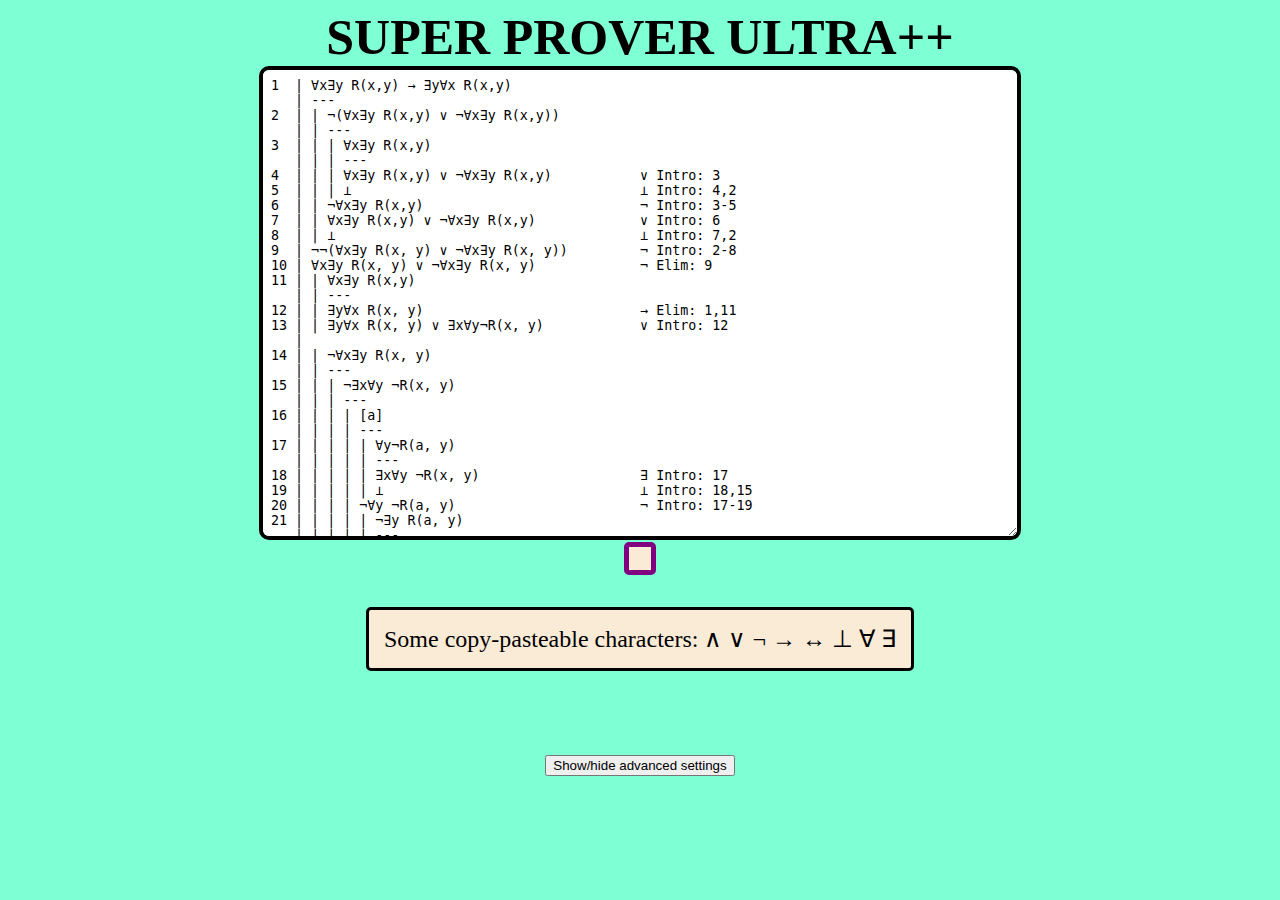
==== index.html @ 8e0d6fb8 "custom variable name list now works!" ====
<html>

<head>
   <meta content="text/html;charset=utf-8" http-equiv="Content-Type" />
</head>

<body style="text-align:center;padding-left:200px;padding-right:200px;background-color: aquamarine;">
   <strong style="font-size:50px;">SUPER PROVER ULTRA++</strong><br>
   <script type="module">
      import init, { check_proof } from './pkg/fitch_proof.js';
      export async function run() {
         await init();

         console.log(document.getElementById("proof-field").value);
         let res = check_proof(document.getElementById("proof-field").value, document.getElementById("allowed-variable-names").value);
         if (res.startsWith("The proof is correct!")) {
            document.getElementById("feedback").style.color = "green";
            document.getElementById("feedback").style.fontWeight = "bold";
         } else if (res.startsWith("Fatal error")) {
            document.getElementById("feedback").style.color = "red";
            document.getElementById("feedback").style.fontWeight = "bold";
         } else {
            document.getElementById("feedback").style.color = "#f05a1f";
            document.getElementById("feedback").style.fontWeight = "bold";
         }
         document.getElementById("feedback").innerText = res;
         console.log(res);
      }

      let advanced_settings_are_visible = false;
      function toggle_show_advanced_settings() {
         advanced_settings_are_visible = !advanced_settings_are_visible;
         document.getElementById("advanced-settings").hidden = !advanced_settings_are_visible;
      }

      document.getElementById("proof-field").onkeyup = run;
      document.getElementById("allowed-variable-names").onkeyup = run;
      document.getElementById("show-unshow-settings-button").onclick = toggle_show_advanced_settings;
      run();
   </script>
   <textarea style="border:4px solid black;border-radius: 10px;padding:8px;" rows=30 cols=90 id="proof-field">
1  | ∀x∃y R(x,y) → ∃y∀x R(x,y)
   | ---
2  | | ¬(∀x∃y R(x,y) ∨ ¬∀x∃y R(x,y))
   | | ---
3  | | | ∀x∃y R(x,y)
   | | | ---
4  | | | ∀x∃y R(x,y) ∨ ¬∀x∃y R(x,y)           ∨ Intro: 3
5  | | | ⊥                                    ⊥ Intro: 4,2
6  | | ¬∀x∃y R(x,y)                           ¬ Intro: 3-5
7  | | ∀x∃y R(x,y) ∨ ¬∀x∃y R(x,y)             ∨ Intro: 6
8  | | ⊥                                      ⊥ Intro: 7,2
9  | ¬¬(∀x∃y R(x, y) ∨ ¬∀x∃y R(x, y))         ¬ Intro: 2-8
10 | ∀x∃y R(x, y) ∨ ¬∀x∃y R(x, y)             ¬ Elim: 9
11 | | ∀x∃y R(x,y)
   | | ---
12 | | ∃y∀x R(x, y)                           → Elim: 1,11
13 | | ∃y∀x R(x, y) ∨ ∃x∀y¬R(x, y)            ∨ Intro: 12
   |
14 | | ¬∀x∃y R(x, y)
   | | ---
15 | | | ¬∃x∀y ¬R(x, y)
   | | | ---
16 | | | | [a]
   | | | | ---
17 | | | | | ∀y¬R(a, y)
   | | | | | ---
18 | | | | | ∃x∀y ¬R(x, y)                    ∃ Intro: 17
19 | | | | | ⊥                                ⊥ Intro: 18,15
20 | | | | ¬∀y ¬R(a, y)                       ¬ Intro: 17-19
21 | | | | | ¬∃y R(a, y)
   | | | | | ---
22 | | | | | | [b]
   | | | | | | ---
23 | | | | | | | R(a,b)
   | | | | | | | ---
24 | | | | | | | ∃y R(a, y)                   ∃ Intro: 23
25 | | | | | | | ⊥                            ⊥ Intro: 24, 21
26 | | | | | | ¬R(a, b)                       ¬ Intro: 23-25
27 | | | | | ∀y ¬R(a, y)                      ∀ Intro: 22-26
28 | | | | | ⊥                                ⊥ Intro: 27,20
29 | | | | ¬¬∃y R(a, y)                       ¬ Intro: 21-28
30 | | | | ∃y R(a, y)                         ¬ Elim: 29
31 | | | ∀x∃y R(x, y)                         ∀ Intro: 16-30
32 | | | ⊥                                    ⊥ Intro: 31,14
33 | | ¬¬∃x∀y ¬R(x, y)                        ¬ Intro: 15-32
34 | | ∃x∀y ¬R(x, y)                          ¬ Elim: 33
35 | | ∃y∀x R(x, y) ∨ ∃x∀y ¬R(x, y)           ∨ Intro: 34
36 | ∃y∀x R(x, y) ∨ ∃x∀y ¬R(x, y)             ∨ Elim: 10, 11-13, 14-35
37 | | ∃x∀y¬R(x, y)
   | | ---
38 | | | [c] ∀y ¬R(c, y)
   | | | ---
39 | | | ∀y¬R(c, y) ∨ ∀y R(y, c)              ∨ Intro: 38
40 | | | ∃x(∀y¬R(x, y) ∨ ∀y R(y, x))          ∃ Intro: 39
41 | | ∃x(∀y¬R(x, y) ∨ ∀y R(y, x))            ∃ Elim: 37, 38-40
   |
42 | | ∃y∀x R(x, y)
   | | ---
43 | | | [d] ∀x R(x, d)
   | | | ---
44 | | | | [e]
   | | | | ---
45 | | | | R(e,d)                             ∀ Elim: 43
46 | | | ∀y R(y, d)                           ∀ Intro: 44-45
47 | | | ∀y¬R(d, y) ∨ ∀y R(y, d)              ∨ Intro: 46
48 | | | ∃x(  ∀y¬R(x, y) ∨ ∀y R(y, x))        ∃ Intro: 47
49 | | ∃x(∀y ¬R(x, y) ∨  ∀y R(y, x))          ∃ Elim: 42, 43-48
50 | ∃x(∀y¬R(x,y) ∨ ∀y R(y,x))                ∨ Elim: 36, 42-49, 37-41
</textarea><br>


   <div id="feedback"
      style="display:inline-block;font-size:20px; border:5px solid purple;border-radius:5px;padding:3mm;margin:2px;background-color: antiquewhite;">
   </div>
   <br>
   <div
      style="border:3px solid black;font-size:24px; margin:8mm;background-color: antiquewhite;display:inline-block;padding:4mm;border-radius: 5px;">
      Some copy-pasteable characters: ∧ ∨ ¬ → ↔ ⊥ ∀ ∃</div>

   <br>
   <br>
   <br>
   <br>

   <button id="show-unshow-settings-button">Show/hide advanced settings</button><br><br>
   <div id="advanced-settings" hidden style="background-color: coral;border: 3px solid black;border-radius: 10px;">Here
      are the advanced settings!
      <br><br>
      List of strings that should be recognized as variables (separated by commas): <input id="allowed-variable-names"
         value="x,y,z,u" />
   </div>
</body>

</html>
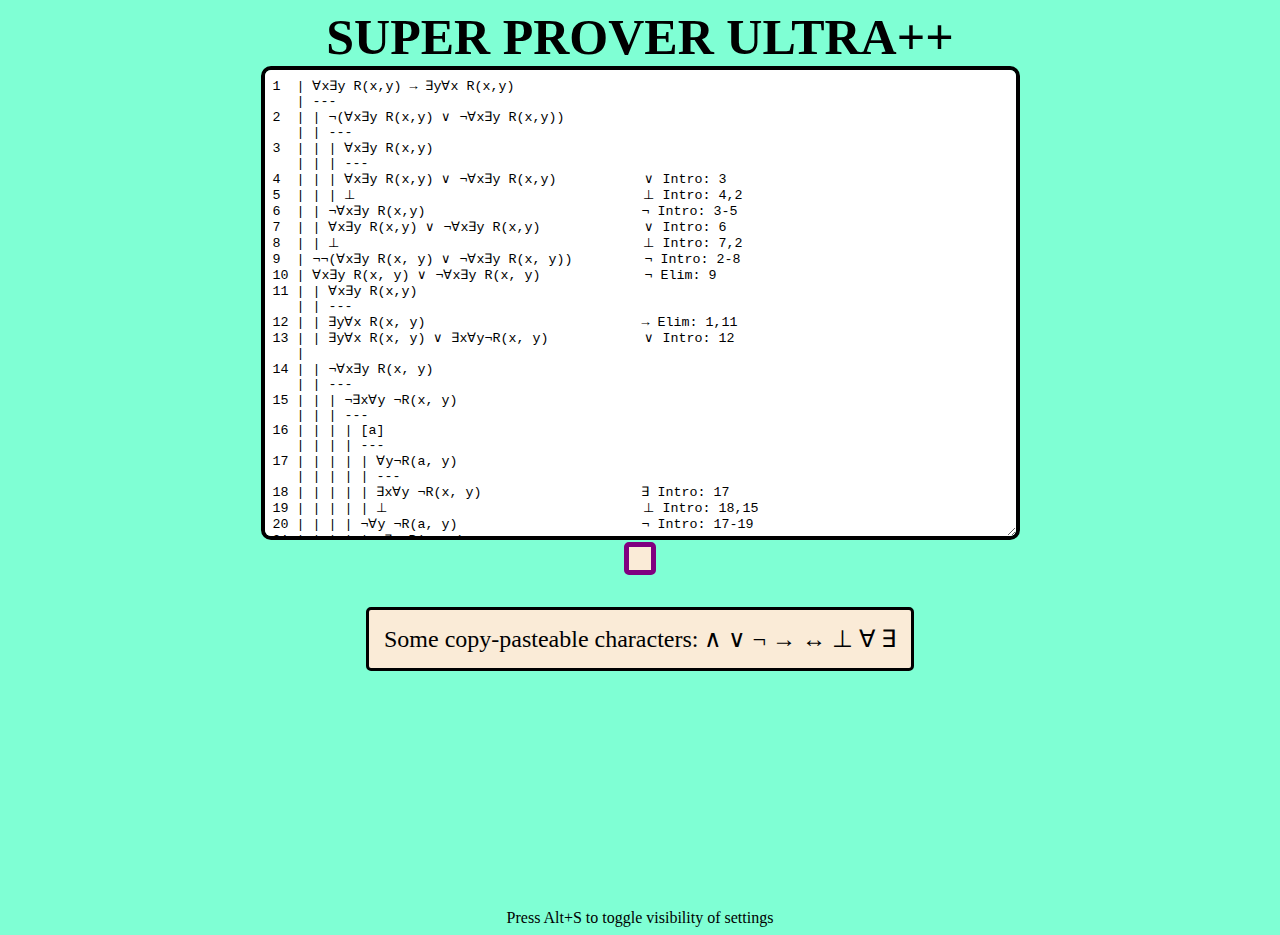
==== commit 2b62df33: "improve settings" ====
--- a/index.html
+++ b/index.html
@@ -30,12 +30,17 @@
       let advanced_settings_are_visible = false;
       function toggle_show_advanced_settings() {
          advanced_settings_are_visible = !advanced_settings_are_visible;
-         document.getElementById("advanced-settings").hidden = !advanced_settings_are_visible;
+         document.getElementById("advanced-settings").style.visibility = advanced_settings_are_visible ? "visible" : "hidden";
       }
+
+      document.addEventListener('keydown', function (event) {
+         if (event.altKey && event.key === 's') {
+            toggle_show_advanced_settings();
+         }
+      });
 
       document.getElementById("proof-field").onkeyup = run;
       document.getElementById("allowed-variable-names").onkeyup = run;
-      document.getElementById("show-unshow-settings-button").onclick = toggle_show_advanced_settings;
       run();
    </script>
    <textarea style="border:4px solid black;border-radius: 10px;padding:8px;" rows=30 cols=90 id="proof-field">
@@ -123,13 +128,18 @@
    <br>
    <br>
 
-   <button id="show-unshow-settings-button">Show/hide advanced settings</button><br><br>
-   <div id="advanced-settings" hidden style="background-color: coral;border: 3px solid black;border-radius: 10px;">Here
-      are the advanced settings!
+   <div id="advanced-settings"
+      style="background-color: coral;border: 3px solid black;border-radius: 10px;visibility: hidden;">
+      <strong>Settings (do not change unless you really have a good reason)</strong>
       <br><br>
       List of strings that should be recognized as variables (separated by commas): <input id="allowed-variable-names"
-         value="x,y,z,u" />
-   </div>
+         value="x,y,z,u,v,w" /><br>
+      <em>(For example, using the default settings, having ∀x P(x) is allowed, but having ∀a P(a) is not, because a is
+         not used for variables. With this setting, you can change which strings should be seen as a variable. All other
+         strings that start with a lowercase letter will be seen as a constant or function symbol, depending on the
+         context in which they are found.)</em>
+   </div><br><br>
+   Press Alt+S to toggle visibility of settings
 </body>
 
 </html>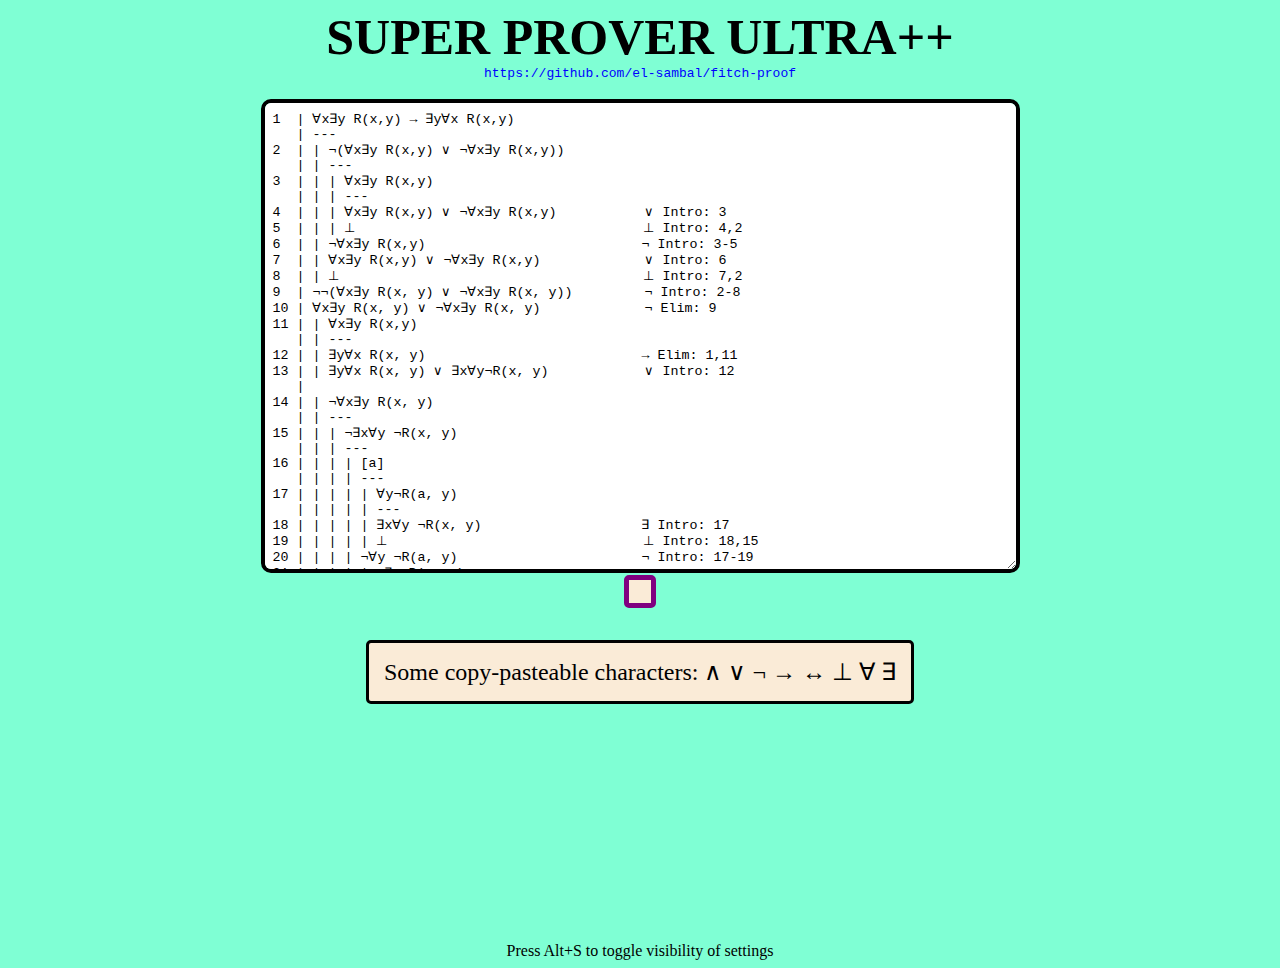
==== commit e9b9843a: "add link to repo" ====
--- a/index.html
+++ b/index.html
@@ -6,6 +6,7 @@
 
 <body style="text-align:center;padding-left:200px;padding-right:200px;background-color: aquamarine;">
    <strong style="font-size:50px;">SUPER PROVER ULTRA++</strong><br>
+   <a href="https://github.com/el-sambal/fitch-proof" style="color:blue;text-decoration: none;font-family:monospace">https://github.com/el-sambal/fitch-proof</a><br><br>
    <script type="module">
       import init, { check_proof } from './pkg/fitch_proof.js';
       export async function run() {
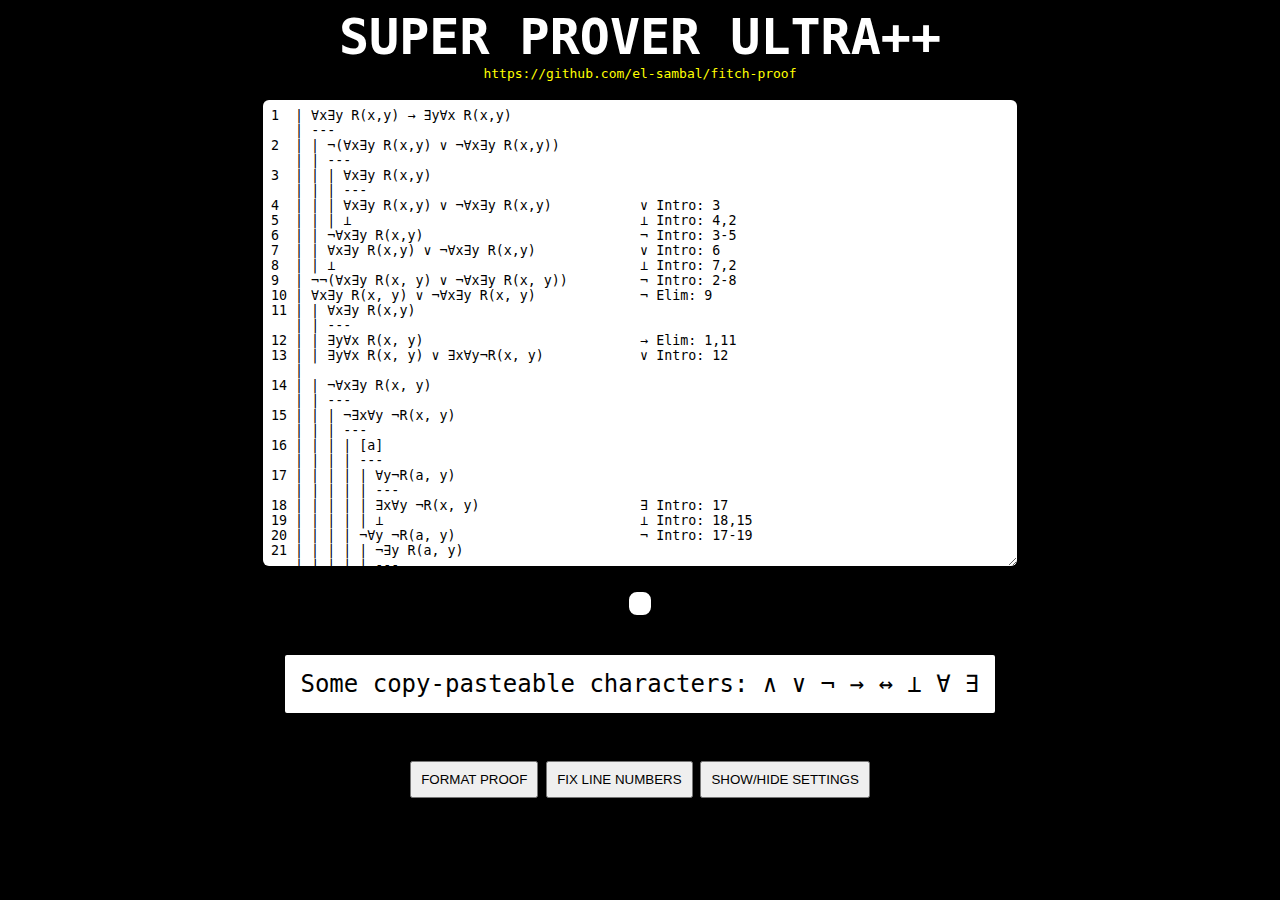
==== commit 2c6110cf: "add line number fixer" ====
--- a/index.html
+++ b/index.html
@@ -4,11 +4,12 @@
    <meta content="text/html;charset=utf-8" http-equiv="Content-Type" />
 </head>
 
-<body style="text-align:center;padding-left:200px;padding-right:200px;background-color: aquamarine;">
-   <strong style="font-size:50px;">SUPER PROVER ULTRA++</strong><br>
-   <a href="https://github.com/el-sambal/fitch-proof" style="color:blue;text-decoration: none;font-family:monospace">https://github.com/el-sambal/fitch-proof</a><br><br>
+<body style="text-align:center;padding-left:200px;padding-right:200px;background-color: black;font-family: monospace;">
+   <strong style="font-size:50px;color:white;">SUPER PROVER ULTRA++</strong><br>
+   <a href="https://github.com/el-sambal/fitch-proof"
+      style="color:yellow;text-decoration: none;font-family:monospace">https://github.com/el-sambal/fitch-proof</a><br><br>
    <script type="module">
-      import init, { check_proof } from './pkg/fitch_proof.js';
+      import init, { check_proof, format_proof, fix_line_numbers_in_proof } from './pkg/fitch_proof.js';
       export async function run() {
          await init();
 
@@ -28,10 +29,22 @@
          console.log(res);
       }
 
+      function format() {
+         let formatted = format_proof(document.getElementById("proof-field").value);
+         document.getElementById("proof-field").value = formatted;
+         run();
+      }
+
+      function fix_line_numbers() {
+         let fixed = fix_line_numbers_in_proof(document.getElementById("proof-field").value);
+         document.getElementById("proof-field").value = fixed;
+         run();
+      }
+
       let advanced_settings_are_visible = false;
       function toggle_show_advanced_settings() {
          advanced_settings_are_visible = !advanced_settings_are_visible;
-         document.getElementById("advanced-settings").style.visibility = advanced_settings_are_visible ? "visible" : "hidden";
+         document.getElementById("advanced-settings").hidden = !advanced_settings_are_visible;
       }
 
       document.addEventListener('keydown', function (event) {
@@ -41,10 +54,13 @@
       });
 
       document.getElementById("proof-field").onkeyup = run;
+      document.getElementById("format-button").onclick = format;
+      document.getElementById("fix-line-numbers-button").onclick = fix_line_numbers;
+      document.getElementById("settings-button").onclick = toggle_show_advanced_settings;
       document.getElementById("allowed-variable-names").onkeyup = run;
       run();
    </script>
-   <textarea style="border:4px solid black;border-radius: 10px;padding:8px;" rows=30 cols=90 id="proof-field">
+   <textarea spellcheck="false" style="border:4px solid black;border-radius: 10px;padding:8px;" rows=30 cols=90 id="proof-field">
 1  | ∀x∃y R(x,y) → ∃y∀x R(x,y)
    | ---
 2  | | ¬(∀x∃y R(x,y) ∨ ¬∀x∃y R(x,y))
@@ -115,22 +131,25 @@
 50 | ∃x(∀y¬R(x,y) ∨ ∀y R(y,x))                ∨ Elim: 36, 42-49, 37-41
 </textarea><br>
 
-
+   <br>
    <div id="feedback"
-      style="display:inline-block;font-size:20px; border:5px solid purple;border-radius:5px;padding:3mm;margin:2px;background-color: antiquewhite;">
+      style="display:inline-block;font-size:20px; border:5px solid black;border-radius:13px;padding:3mm;margin:2px;background-color: white;">
    </div>
    <br>
    <div
-      style="border:3px solid black;font-size:24px; margin:8mm;background-color: antiquewhite;display:inline-block;padding:4mm;border-radius: 5px;">
+      style="border:3px solid black;font-size:24px; margin:8mm;background-color: white;display:inline-block;padding:4mm;border-radius: 5px;">
       Some copy-pasteable characters: ∧ ∨ ¬ → ↔ ⊥ ∀ ∃</div>
 
    <br>
    <br>
+
+   <button id="format-button" style="padding: 9px 9px">FORMAT PROOF</button>
+   <button id="fix-line-numbers-button" style="padding: 9px 9px">FIX LINE NUMBERS</button>
+   <button id="settings-button" style="padding: 9px 9px">SHOW/HIDE SETTINGS</button>
+
    <br>
    <br>
-
-   <div id="advanced-settings"
-      style="background-color: coral;border: 3px solid black;border-radius: 10px;visibility: hidden;">
+   <div id="advanced-settings" style="background-color: white;border: 3px solid black;border-radius: 10px;" hidden>
       <strong>Settings (do not change unless you really have a good reason)</strong>
       <br><br>
       List of strings that should be recognized as variables (separated by commas): <input id="allowed-variable-names"
@@ -140,7 +159,6 @@
          strings that start with a lowercase letter will be seen as a constant or function symbol, depending on the
          context in which they are found.)</em>
    </div><br><br>
-   Press Alt+S to toggle visibility of settings
 </body>
 
-</html>+</html>
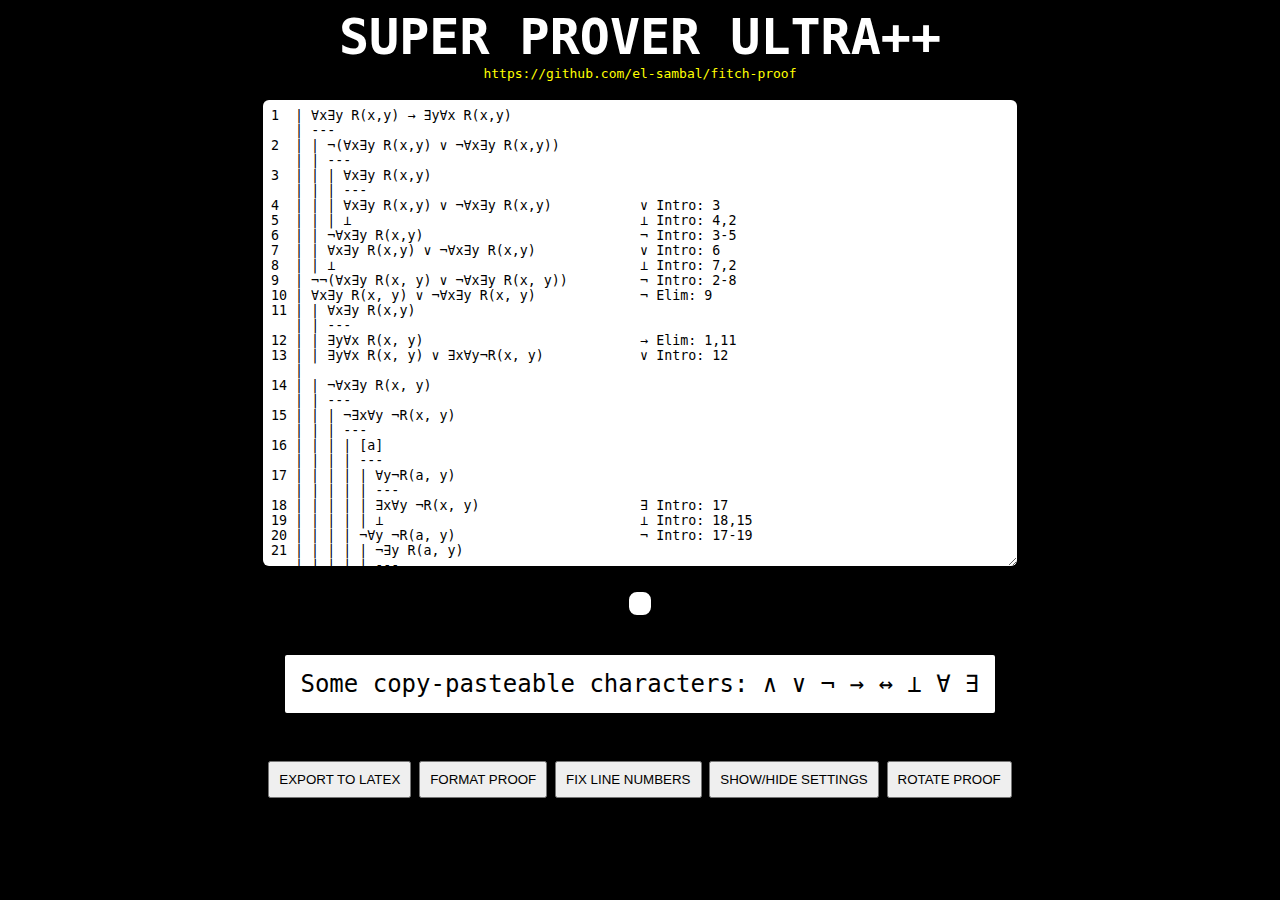
==== commit 09e27f4a: "fix relative path" ====
--- a/index.html
+++ b/index.html
@@ -9,7 +9,7 @@
    <a href="https://github.com/el-sambal/fitch-proof"
       style="color:yellow;text-decoration: none;font-family:monospace">https://github.com/el-sambal/fitch-proof</a><br><br>
    <script type="module">
-      import init, { check_proof, format_proof, fix_line_numbers_in_proof } from './pkg/fitch_proof.js';
+      import init, { check_proof, format_proof, fix_line_numbers_in_proof, export_to_latex } from './pkg/fitch_proof.js';
       export async function run() {
          await init();
 
@@ -41,10 +41,26 @@
          run();
       }
 
+      function to_latex() {
+         let latex = export_to_latex(document.getElementById("proof-field").value);
+         sessionStorage.setItem("latex-exported-proof", latex);
+         window.open("latex_export.html", "_blank");
+      }
+
       let advanced_settings_are_visible = false;
       function toggle_show_advanced_settings() {
          advanced_settings_are_visible = !advanced_settings_are_visible;
          document.getElementById("advanced-settings").hidden = !advanced_settings_are_visible;
+      }
+
+      let is_upside_down = false;
+      function upside_down() {
+         is_upside_down = !is_upside_down;
+         if (is_upside_down) {
+            document.getElementById("proof-field").style.setProperty("-webkit-transform", "rotate(180deg)", null);
+         } else {
+            document.getElementById("proof-field").style.setProperty("-webkit-transform", "rotate(0deg)", null);
+         }
       }
 
       document.addEventListener('keydown', function (event) {
@@ -55,12 +71,15 @@
 
       document.getElementById("proof-field").onkeyup = run;
       document.getElementById("format-button").onclick = format;
+      document.getElementById("latex-button").onclick = to_latex;
+      document.getElementById("upside-down-button").onclick = upside_down;
       document.getElementById("fix-line-numbers-button").onclick = fix_line_numbers;
       document.getElementById("settings-button").onclick = toggle_show_advanced_settings;
       document.getElementById("allowed-variable-names").onkeyup = run;
       run();
    </script>
-   <textarea spellcheck="false" style="border:4px solid black;border-radius: 10px;padding:8px;" rows=30 cols=90 id="proof-field">
+   <textarea spellcheck="false" style="border:4px solid black;border-radius: 10px;padding:8px;" rows=30 cols=90
+      id="proof-field">
 1  | ∀x∃y R(x,y) → ∃y∀x R(x,y)
    | ---
 2  | | ¬(∀x∃y R(x,y) ∨ ¬∀x∃y R(x,y))
@@ -143,9 +162,14 @@
    <br>
    <br>
 
-   <button id="format-button" style="padding: 9px 9px">FORMAT PROOF</button>
-   <button id="fix-line-numbers-button" style="padding: 9px 9px">FIX LINE NUMBERS</button>
-   <button id="settings-button" style="padding: 9px 9px">SHOW/HIDE SETTINGS</button>
+   <button id="latex-button" style="padding: 9px 9px" title="Export proof to LaTeX">EXPORT TO LATEX</button>
+   <button id="format-button" style="padding: 9px 9px" title="Make your proof more beautiful!">FORMAT PROOF</button>
+   <button id="fix-line-numbers-button" style="padding: 9px 9px"
+      title="Fix the line numbers in a proof, and automatically update justifications. For example, suppose you want to delete a line in the middle of your proof. In that case, you can just delete that line and press this button afterwards, which will fix up the line numbers. If you want to insert a line in the middle of your proof, just initially give it a line number of 100 or so, and click this button afterwards.">FIX
+      LINE NUMBERS</button>
+   <button id="settings-button" style="padding: 9px 9px" title="Toggle visibility of the settings">SHOW/HIDE
+      SETTINGS</button>
+   <button id="upside-down-button" style="padding: 9px 9px" title="Rotate proof...">ROTATE PROOF</button>
 
    <br>
    <br>
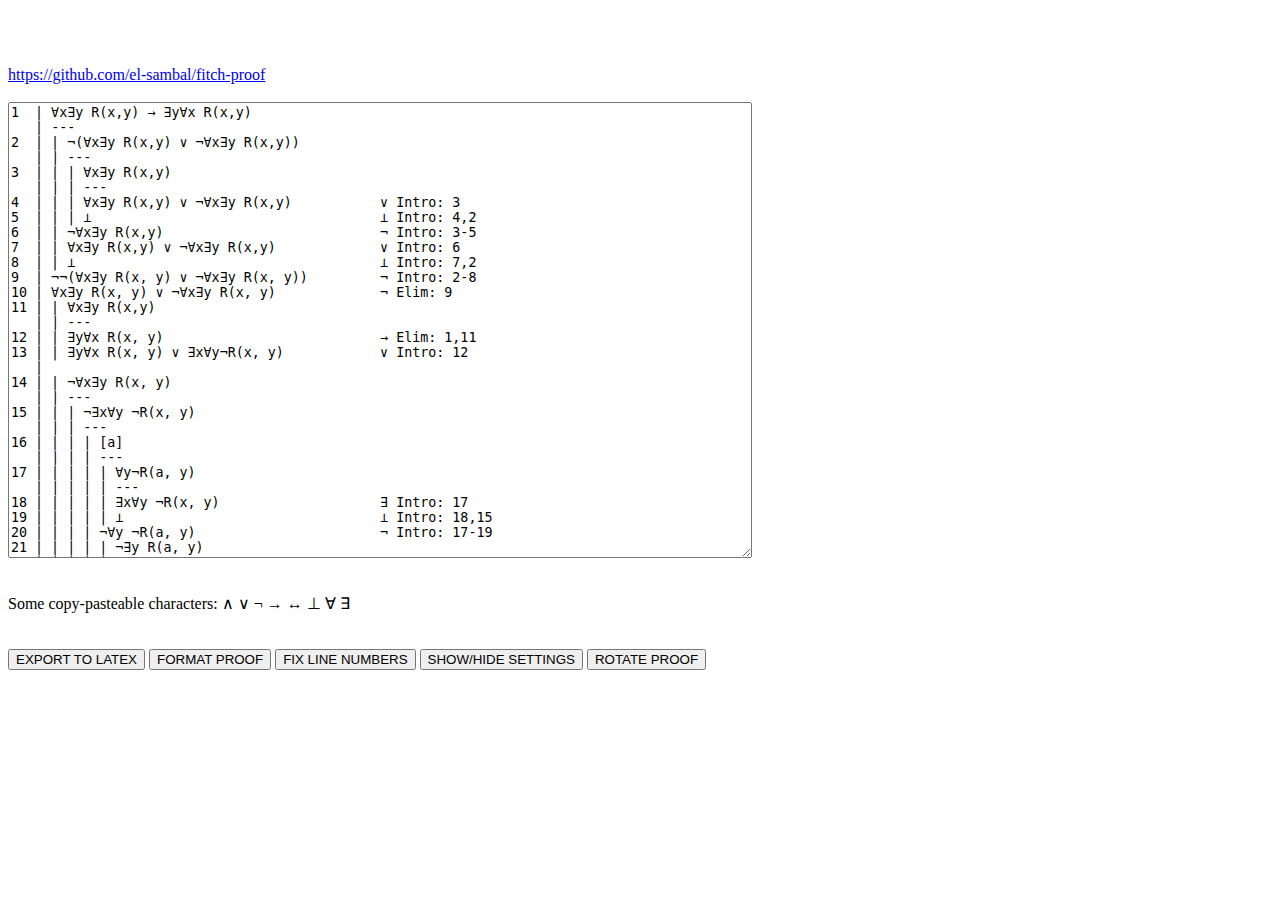
==== commit c7b72d08: "fix style error" ====
--- a/index.html
+++ b/index.html
@@ -2,12 +2,12 @@
 
 <head>
    <meta content="text/html;charset=utf-8" http-equiv="Content-Type" />
+   <link rel="stylesheet" type="text/css" href="style.css" />
 </head>
 
-<body style="text-align:center;padding-left:200px;padding-right:200px;background-color: black;font-family: monospace;">
+<body>
    <strong style="font-size:50px;color:white;">SUPER PROVER ULTRA++</strong><br>
-   <a href="https://github.com/el-sambal/fitch-proof"
-      style="color:yellow;text-decoration: none;font-family:monospace">https://github.com/el-sambal/fitch-proof</a><br><br>
+   <a href="https://github.com/el-sambal/fitch-proof">https://github.com/el-sambal/fitch-proof</a><br><br>
    <script type="module">
       import init, { check_proof, format_proof, fix_line_numbers_in_proof, export_to_latex } from './pkg/fitch_proof.js';
       export async function run() {
@@ -78,8 +78,7 @@
       document.getElementById("allowed-variable-names").onkeyup = run;
       run();
    </script>
-   <textarea spellcheck="false" style="border:4px solid black;border-radius: 10px;padding:8px;" rows=30 cols=90
-      id="proof-field">
+   <textarea spellcheck="false" rows=30 cols=90 id="proof-field">
 1  | ∀x∃y R(x,y) → ∃y∀x R(x,y)
    | ---
 2  | | ¬(∀x∃y R(x,y) ∨ ¬∀x∃y R(x,y))
@@ -152,28 +151,27 @@
 
    <br>
    <div id="feedback"
-      style="display:inline-block;font-size:20px; border:5px solid black;border-radius:13px;padding:3mm;margin:2px;background-color: white;">
+      class="important-box">
    </div>
    <br>
-   <div
-      style="border:3px solid black;font-size:24px; margin:8mm;background-color: white;display:inline-block;padding:4mm;border-radius: 5px;">
+   <div class="important-box">
       Some copy-pasteable characters: ∧ ∨ ¬ → ↔ ⊥ ∀ ∃</div>
 
    <br>
    <br>
 
-   <button id="latex-button" style="padding: 9px 9px" title="Export proof to LaTeX">EXPORT TO LATEX</button>
-   <button id="format-button" style="padding: 9px 9px" title="Make your proof more beautiful!">FORMAT PROOF</button>
-   <button id="fix-line-numbers-button" style="padding: 9px 9px"
+   <button id="latex-button" title="Export proof to LaTeX">EXPORT TO LATEX</button>
+   <button id="format-button" title="Make your proof more beautiful!">FORMAT PROOF</button>
+   <button id="fix-line-numbers-button"
       title="Fix the line numbers in a proof, and automatically update justifications. For example, suppose you want to delete a line in the middle of your proof. In that case, you can just delete that line and press this button afterwards, which will fix up the line numbers. If you want to insert a line in the middle of your proof, just initially give it a line number of 100 or so, and click this button afterwards.">FIX
       LINE NUMBERS</button>
-   <button id="settings-button" style="padding: 9px 9px" title="Toggle visibility of the settings">SHOW/HIDE
+   <button id="settings-button" title="Toggle visibility of the settings">SHOW/HIDE
       SETTINGS</button>
-   <button id="upside-down-button" style="padding: 9px 9px" title="Rotate proof...">ROTATE PROOF</button>
+   <button id="upside-down-button" title="Rotate proof...">ROTATE PROOF</button>
 
    <br>
    <br>
-   <div id="advanced-settings" style="background-color: white;border: 3px solid black;border-radius: 10px;" hidden>
+   <div id="advanced-settings" style="background-color: white;border: 3px solid black;border-radius: 10px;color:black;" hidden>
       <strong>Settings (do not change unless you really have a good reason)</strong>
       <br><br>
       List of strings that should be recognized as variables (separated by commas): <input id="allowed-variable-names"
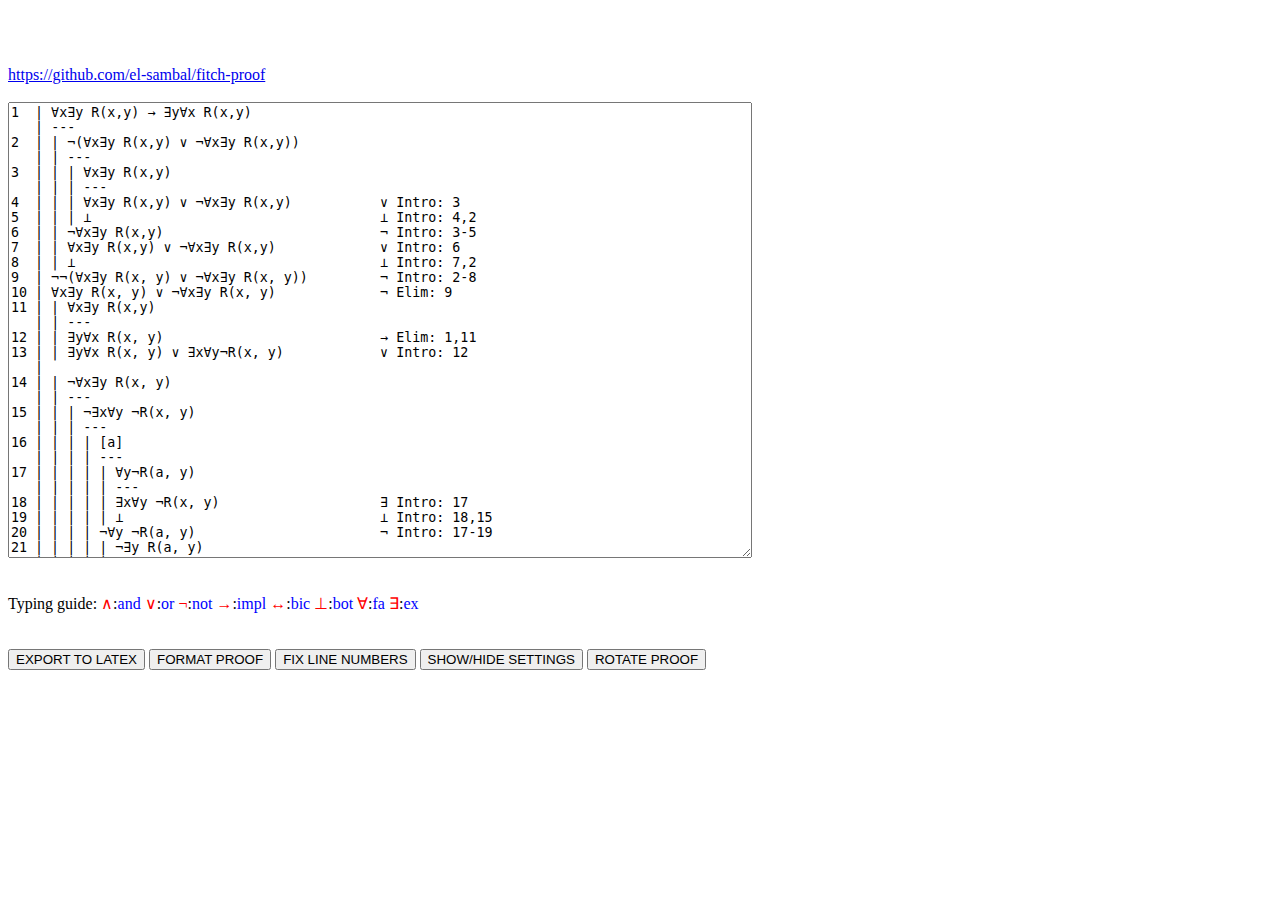
==== commit e84e4179: "user can now easily type weird unicode symbols" ====
--- a/index.html
+++ b/index.html
@@ -10,20 +10,19 @@
    <a href="https://github.com/el-sambal/fitch-proof">https://github.com/el-sambal/fitch-proof</a><br><br>
    <script type="module">
       import init, { check_proof, format_proof, fix_line_numbers_in_proof, export_to_latex } from './pkg/fitch_proof.js';
-      export async function run() {
-         await init();
+
+
+      export function process_user_input() {
+         replace_words_by_fancy_symbols();
 
          console.log(document.getElementById("proof-field").value);
          let res = check_proof(document.getElementById("proof-field").value, document.getElementById("allowed-variable-names").value);
          if (res.startsWith("The proof is correct!")) {
             document.getElementById("feedback").style.color = "green";
-            document.getElementById("feedback").style.fontWeight = "bold";
          } else if (res.startsWith("Fatal error")) {
             document.getElementById("feedback").style.color = "red";
-            document.getElementById("feedback").style.fontWeight = "bold";
          } else {
             document.getElementById("feedback").style.color = "#f05a1f";
-            document.getElementById("feedback").style.fontWeight = "bold";
          }
          document.getElementById("feedback").innerText = res;
          console.log(res);
@@ -32,13 +31,13 @@
       function format() {
          let formatted = format_proof(document.getElementById("proof-field").value);
          document.getElementById("proof-field").value = formatted;
-         run();
+         process_user_input();
       }
 
       function fix_line_numbers() {
          let fixed = fix_line_numbers_in_proof(document.getElementById("proof-field").value);
          document.getElementById("proof-field").value = fixed;
-         run();
+         process_user_input();
       }
 
       function to_latex() {
@@ -53,10 +52,10 @@
          document.getElementById("advanced-settings").hidden = !advanced_settings_are_visible;
       }
 
-      let is_upside_down = false;
+      let proof_is_upside_down = false;
       function upside_down() {
-         is_upside_down = !is_upside_down;
-         if (is_upside_down) {
+         proof_is_upside_down = !proof_is_upside_down;
+         if (proof_is_upside_down) {
             document.getElementById("proof-field").style.setProperty("-webkit-transform", "rotate(180deg)", null);
          } else {
             document.getElementById("proof-field").style.setProperty("-webkit-transform", "rotate(0deg)", null);
@@ -69,14 +68,52 @@
          }
       });
 
-      document.getElementById("proof-field").onkeyup = run;
+
+      // when user types e.g. 'forall', replace it instantly with the proper forall unicode symbol, and 
+      // keep the user's cursor at the correct position so that user can continue typing.
+      function replace_words_by_fancy_symbols() {
+         let proofstr = document.getElementById("proof-field").value;
+         let offset = -1;
+         if (proofstr.includes("fa")) {
+            offset = 1;
+         } else if (proofstr.includes("ex")) {
+            offset = 1;
+         } else if (proofstr.includes("not")) {
+            offset = 2;
+         } else if (proofstr.includes("impl")) {
+            offset = 3;
+         } else if (proofstr.includes("bic")) {
+            offset = 2;
+         } else if (proofstr.includes("and")) {
+            offset = 2;
+         } else if (proofstr.includes("or")) {
+            offset = 1;
+         } else if (proofstr.includes("bot")) {
+            offset = 2;
+         }
+
+         if (offset == -1) {
+            return;
+         }
+
+         proofstr = proofstr.replace("fa", "∀").replace("ex", "∃").replace("not", "¬").replace("or", "∨")
+            .replace("bot", "⊥").replace("bic", "↔").replace("impl", "→").replace("and", "∧");
+         let oldSelectionIndex = document.getElementById("proof-field").selectionStart;
+         document.getElementById("proof-field").value = proofstr;
+         document.getElementById("proof-field").focus();
+         document.getElementById("proof-field").setSelectionRange(oldSelectionIndex - offset, oldSelectionIndex - offset);
+      };
+
+
+      document.getElementById("proof-field").onkeyup = process_user_input;
       document.getElementById("format-button").onclick = format;
       document.getElementById("latex-button").onclick = to_latex;
       document.getElementById("upside-down-button").onclick = upside_down;
       document.getElementById("fix-line-numbers-button").onclick = fix_line_numbers;
       document.getElementById("settings-button").onclick = toggle_show_advanced_settings;
-      document.getElementById("allowed-variable-names").onkeyup = run;
-      run();
+      document.getElementById("allowed-variable-names").onkeyup = process_user_input;
+      await init();
+      process_user_input();
    </script>
    <textarea spellcheck="false" rows=30 cols=90 id="proof-field">
 1  | ∀x∃y R(x,y) → ∃y∀x R(x,y)
@@ -150,12 +187,20 @@
 </textarea><br>
 
    <br>
-   <div id="feedback"
-      class="important-box">
+   <div id="feedback" class="important-box" style="font-weight:bold">
    </div>
    <br>
    <div class="important-box">
-      Some copy-pasteable characters: ∧ ∨ ¬ → ↔ ⊥ ∀ ∃</div>
+      Typing guide:
+      <span style="color:red">∧</span>:<span style=color:blue>and</span>
+      <span style="color:red">∨</span>:<span style=color:blue>or</span>
+      <span style="color:red">¬</span>:<span style=color:blue>not</span>
+      <span style="color:red">→</span>:<span style=color:blue>impl</span>
+      <span style="color:red">↔</span>:<span style=color:blue>bic</span>
+      <span style="color:red">⊥</span>:<span style=color:blue>bot</span>
+      <span style="color:red">∀</span>:<span style=color:blue>fa</span>
+      <span style="color:red">∃</span>:<span style=color:blue>ex</span>
+   </div>
 
    <br>
    <br>
@@ -171,7 +216,8 @@
 
    <br>
    <br>
-   <div id="advanced-settings" style="background-color: white;border: 3px solid black;border-radius: 10px;color:black;" hidden>
+   <div id="advanced-settings" style="background-color: white;border: 3px solid black;border-radius: 10px;color:black;"
+      hidden>
       <strong>Settings (do not change unless you really have a good reason)</strong>
       <br><br>
       List of strings that should be recognized as variables (separated by commas): <input id="allowed-variable-names"
@@ -183,4 +229,4 @@
    </div><br><br>
 </body>
 
-</html>
+</html>